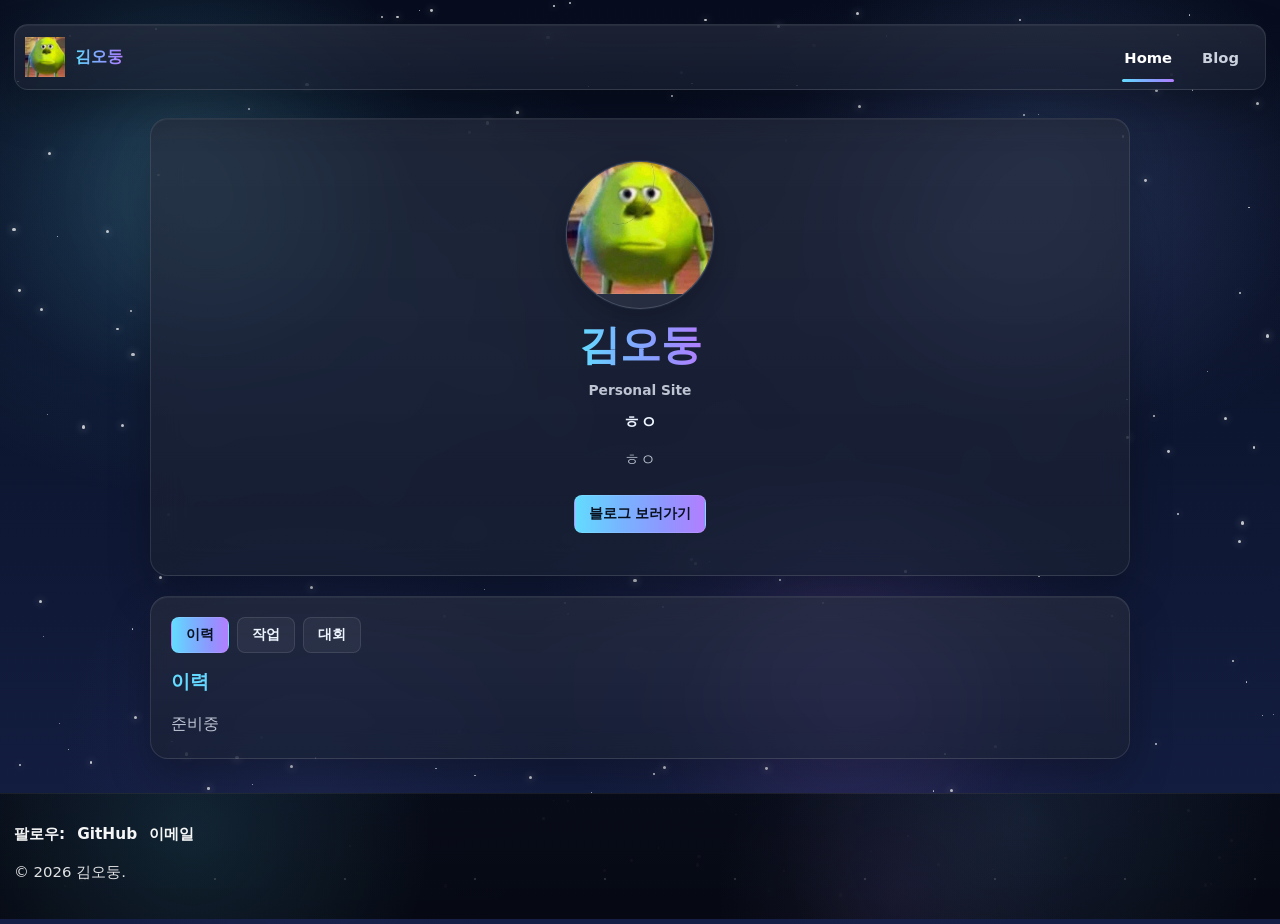
==== index.html @ 3d3a15eb "init" ====
<!DOCTYPE html>
<html lang="ko">
<head>
  <meta charset="UTF-8" />
  <meta name="viewport" content="width=device-width, initial-scale=1.0" />
  <title>김오둥</title>
  <link id="dynamicFavicon" rel="icon" type="image/png" href="" />
  <link rel="stylesheet" href="./css/main.css" />
</head>
<body>
  <div class="stars" id="stars"></div>
  <div class="nebula-layer"></div>

  <header class="topbar">
    <div class="topbar-inner">
      <a  class="topbar-brand" href="./index.html" id="topbarBrand">김오둥</a>
      <nav class="topbar-nav">
        <a href="./index.html" class="topbar-link active">Home</a>
        <a href="./blog.html" class="topbar-link">Blog</a>
      </nav>
    </div>
  </header>

  <main class="simple-home">
    <section class="simple-home-hero">
      <div class="home-hero-profile">
        <div class="home-hero-profile-image" id="heroProfileImage"></div>
        <div class="home-hero-profile-name" id="heroTitle">김오둥</div>
      </div>

      <p class="simple-home-eyebrow">Personal Site</p>
      <p class="simple-home-subtitle" id="heroSubtitle"></p>
      <p class="simple-home-description" id="heroDescription"></p>

      <div class="simple-home-actions">
        <a href="./blog.html" class="primary-button">블로그 보러가기</a>
      </div>
    </section>

    <section class="simple-home-panel">
      <div class="tab-button-row" id="tabButtonRow"></div>
      <div class="simple-home-content" id="tabContentPanel"></div>
    </section>
  </main>

  <footer class="footer" id="footer"></footer>

  <script src="./js/utils.js"></script>
  <script src="./js/main.js"></script>
</body>
</html>
---- css/main.css ----
@import url("./base.css");
@import url("./components.css");
@import url("./layout.css");
@import url("./home.css");
@import url("./blog.css");
@import url("./post.css");
@import url("./all.css");
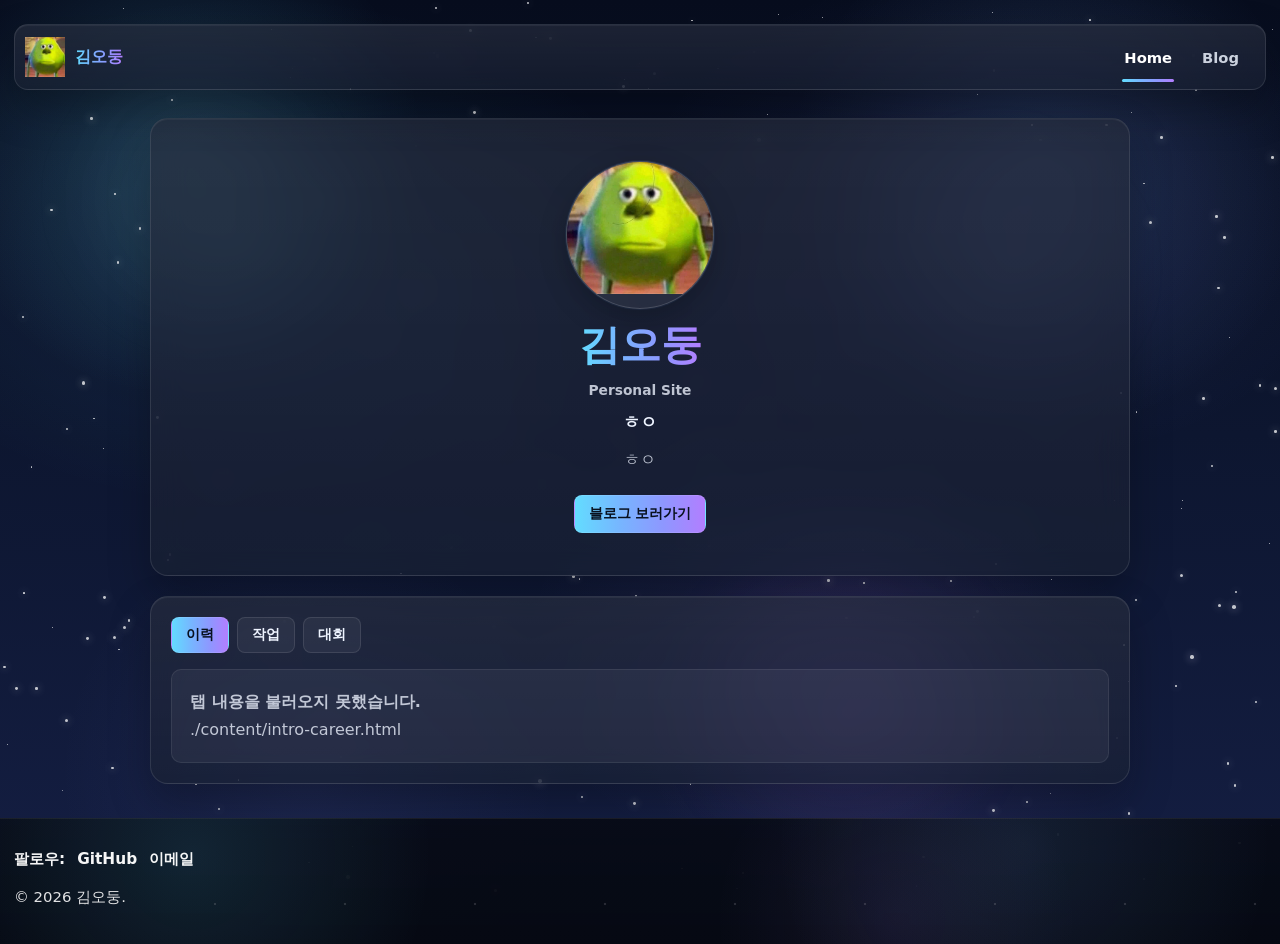
==== commit 740d7a07: "shortcode" ====
--- a/index.html
+++ b/index.html
@@ -23,6 +23,12 @@
 
   <main class="simple-home">
     <section class="simple-home-hero">
+
+      <!-- <div class="home-hero-profile">
+        <div class="home-hero-badge" id="heroProfileImage"></div>
+        <div class="home-hero-profile-name" id="heroTitle">김오둥</div>
+      </div> -->
+
       <div class="home-hero-profile">
         <div class="home-hero-profile-image" id="heroProfileImage"></div>
         <div class="home-hero-profile-name" id="heroTitle">김오둥</div>
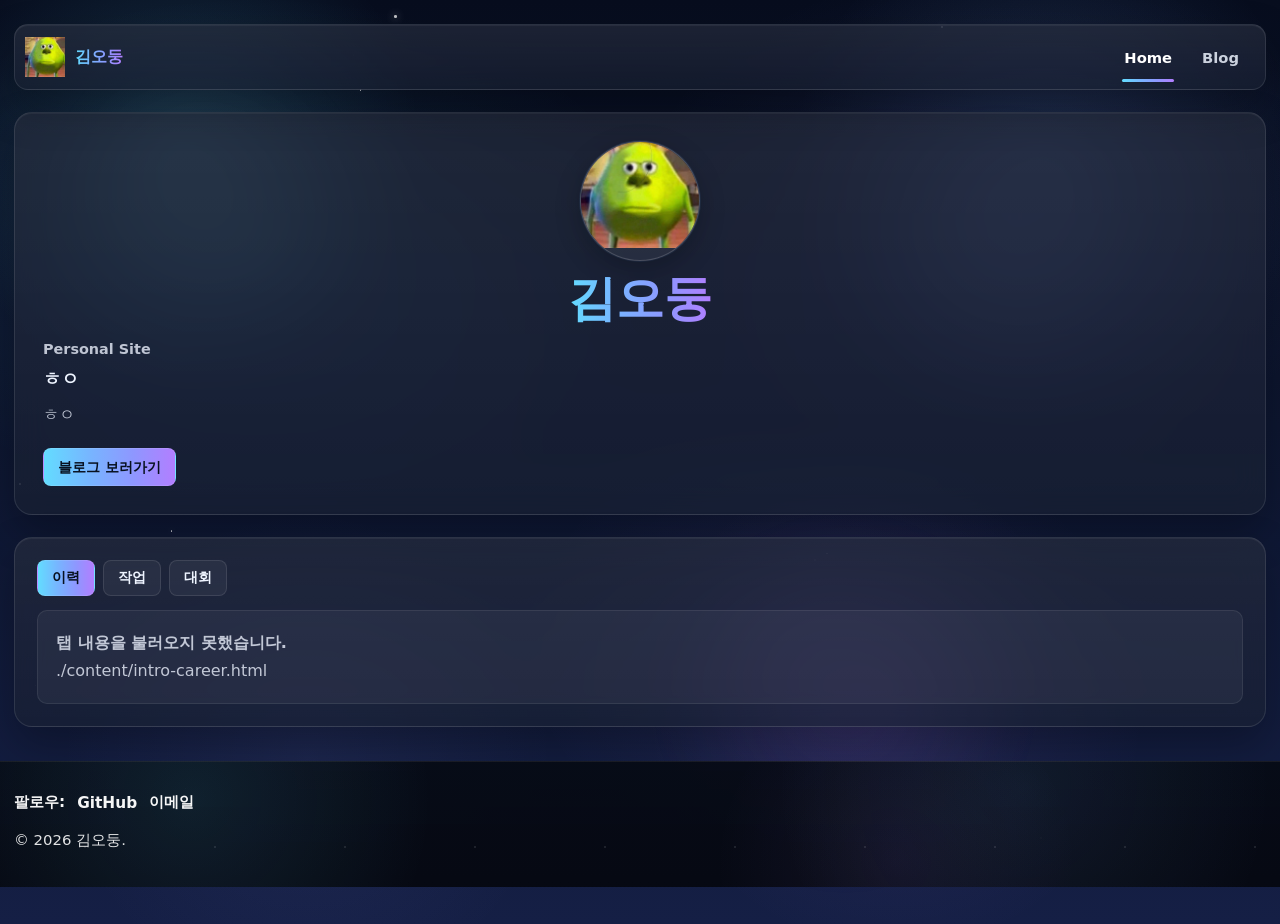
==== commit 63c6b4f3: "qwer" ====
--- a/index.html
+++ b/index.html
@@ -1,57 +1,55 @@
-<!DOCTYPE html>
-<html lang="ko">
-<head>
-  <meta charset="UTF-8" />
-  <meta name="viewport" content="width=device-width, initial-scale=1.0" />
-  <title>김오둥</title>
-  <link id="dynamicFavicon" rel="icon" type="image/png" href="" />
-  <link rel="stylesheet" href="./css/main.css" />
-</head>
-<body>
-  <div class="stars" id="stars"></div>
-  <div class="nebula-layer"></div>
-
-  <header class="topbar">
-    <div class="topbar-inner">
-      <a  class="topbar-brand" href="./index.html" id="topbarBrand">김오둥</a>
-      <nav class="topbar-nav">
-        <a href="./index.html" class="topbar-link active">Home</a>
-        <a href="./blog.html" class="topbar-link">Blog</a>
-      </nav>
-    </div>
-  </header>
-
-  <main class="simple-home">
-    <section class="simple-home-hero">
-
-      <!-- <div class="home-hero-profile">
-        <div class="home-hero-badge" id="heroProfileImage"></div>
-        <div class="home-hero-profile-name" id="heroTitle">김오둥</div>
-      </div> -->
-
-      <div class="home-hero-profile">
-        <div class="home-hero-profile-image" id="heroProfileImage"></div>
-        <div class="home-hero-profile-name" id="heroTitle">김오둥</div>
-      </div>
-
-      <p class="simple-home-eyebrow">Personal Site</p>
-      <p class="simple-home-subtitle" id="heroSubtitle"></p>
-      <p class="simple-home-description" id="heroDescription"></p>
-
-      <div class="simple-home-actions">
-        <a href="./blog.html" class="primary-button">블로그 보러가기</a>
-      </div>
-    </section>
-
-    <section class="simple-home-panel">
-      <div class="tab-button-row" id="tabButtonRow"></div>
-      <div class="simple-home-content" id="tabContentPanel"></div>
-    </section>
-  </main>
-
-  <footer class="footer" id="footer"></footer>
-
-  <script src="./js/utils.js"></script>
-  <script src="./js/main.js"></script>
-</body>
-</html>+<!DOCTYPE html>
+<html lang="ko">
+<head>
+  <meta charset="UTF-8" />
+  <meta name="viewport" content="width=device-width, initial-scale=1.0" />
+  <title>김오둥</title>
+  <link id="dynamicFavicon" rel="icon" type="image/png" href="" />
+  <link rel="stylesheet" href="./css/base.css" />
+  <link rel="stylesheet" href="./css/components.css" />
+  <link rel="stylesheet" href="./css/layout.css" />
+  <link rel="stylesheet" href="./css/home.css" />
+  <link rel="stylesheet" href="./css/home-classic-overrides.css" />
+</head>
+<body>
+  <div class="stars" id="stars"></div>
+  <div class="nebula-layer"></div>
+
+  <header class="topbar">
+    <div class="topbar-inner">
+      <a class="topbar-brand" href="./index.html" id="topbarBrand">김오둥</a>
+      <nav class="topbar-nav">
+        <a href="./index.html" class="topbar-link active">Home</a>
+        <a href="./blog.html" class="topbar-link">Blog</a>
+      </nav>
+    </div>
+  </header>
+
+  <main class="simple-home">
+    <section class="simple-home-hero">
+      <div class="home-hero-profile">
+        <div class="home-hero-profile-image" id="heroProfileImage"></div>
+        <div class="home-hero-profile-name" id="heroTitle">김오둥</div>
+      </div>
+
+      <p class="simple-home-eyebrow">Personal Site</p>
+      <p class="simple-home-subtitle" id="heroSubtitle"></p>
+      <p class="simple-home-description" id="heroDescription"></p>
+
+      <div class="simple-home-actions">
+        <a href="./blog.html" class="primary-button">블로그 보러가기</a>
+      </div>
+    </section>
+
+    <section class="simple-home-panel">
+      <div class="tab-button-row" id="tabButtonRow"></div>
+      <div class="simple-home-content" id="tabContentPanel"></div>
+    </section>
+  </main>
+
+  <footer class="footer" id="footer"></footer>
+
+  <script src="./js/utils.js" defer></script>
+  <script src="./js/main.js" defer></script>
+</body>
+</html>
--- a/css/base.css
+++ b/css/base.css
@@ -0,0 +1,158 @@
+:root {
+  --bg-top: #070d1e;
+  --bg-mid: #0d1630;
+  --bg-bottom: #151f45;
+  --accent-1: #63dcff;
+  --accent-2: #77b5ff;
+  --accent-3: #8e97ff;
+  --accent-4: #b27eff;
+  --text-main: #eef4ff;
+  --text-soft: rgba(238, 244, 255, 0.78);
+  --text-dim: rgba(238, 244, 255, 0.58);
+  --border: rgba(255, 255, 255, 0.10);
+  --panel: rgba(255, 255, 255, 0.06);
+  --radius-xl: 18px;
+  --radius-lg: 14px;
+  --radius-md: 10px;
+  --radius-sm: 8px;
+  --shadow: 0 18px 42px rgba(0, 0, 0, 0.22);
+  --container-width: 1440px;
+  --sidebar-width: 320px;
+  --toc-width: 280px;
+  --title-gradient: linear-gradient(
+    90deg,
+    var(--accent-1) 0%,
+    var(--accent-2) 32%,
+    var(--accent-3) 68%,
+    var(--accent-4) 100%
+  );
+}
+
+* {
+  box-sizing: border-box;
+  margin: 0;
+  padding: 0;
+}
+
+html {
+  scroll-behavior: smooth;
+  -webkit-text-size-adjust: 100%;
+  overscroll-behavior-y: none;
+}
+
+body {
+  min-height: 100vh;
+  font-family:
+    "Pretendard",
+    "Apple SD Gothic Neo",
+    "Noto Sans KR",
+    "Malgun Gothic",
+    system-ui,
+    sans-serif;
+  color: var(--text-main);
+  overflow-x: hidden;
+  overscroll-behavior-y: none;
+  background:
+    radial-gradient(circle at 14% 16%, rgba(99, 220, 255, 0.14), transparent 18%),
+    radial-gradient(circle at 82% 18%, rgba(119, 181, 255, 0.12), transparent 20%),
+    radial-gradient(circle at 70% 76%, rgba(178, 126, 255, 0.08), transparent 22%),
+    radial-gradient(circle at 24% 82%, rgba(142, 151, 255, 0.06), transparent 20%),
+    linear-gradient(180deg, var(--bg-top) 0%, var(--bg-mid) 46%, var(--bg-bottom) 100%);
+  position: relative;
+}
+
+body::before {
+  content: "";
+  position: fixed;
+  inset: 0;
+  pointer-events: none;
+  opacity: 0.9;
+  background:
+    radial-gradient(circle at 16% 22%, rgba(255,255,255,0.04), transparent 12%),
+    radial-gradient(circle at 78% 30%, rgba(255,255,255,0.025), transparent 14%),
+    radial-gradient(circle at 66% 78%, rgba(183, 119, 255, 0.06), transparent 16%);
+}
+
+.nebula-layer {
+  position: fixed;
+  inset: 0;
+  pointer-events: none;
+  z-index: 0;
+  opacity: 0.8;
+  background:
+    radial-gradient(ellipse at 20% 28%, rgba(80, 210, 255, 0.08), transparent 28%),
+    radial-gradient(ellipse at 78% 24%, rgba(121, 124, 255, 0.08), transparent 26%),
+    radial-gradient(ellipse at 62% 72%, rgba(180, 118, 255, 0.06), transparent 24%);
+}
+
+.stars {
+  position: fixed;
+  inset: 0;
+  pointer-events: none;
+  z-index: 0;
+  overflow: hidden;
+}
+
+.star {
+  position: absolute;
+  border-radius: 50%;
+  background: rgba(255, 255, 255, 0.92);
+  opacity: 0.7;
+  box-shadow: 0 0 8px rgba(255,255,255,0.35);
+  animation: twinkle ease-in-out infinite;
+}
+
+@keyframes twinkle {
+  0%, 100% {
+    opacity: 0.22;
+    transform: scale(0.88);
+  }
+  50% {
+    opacity: 0.9;
+    transform: scale(1.04);
+  }
+}
+
+a {
+  color: inherit;
+  text-decoration: none;
+}
+
+img {
+  display: block;
+  max-width: 100%;
+}
+
+@media (min-width: 701px) {
+  body::before {
+    filter: blur(18px);
+  }
+}
+
+@media (max-width: 700px), (pointer: coarse) {
+  body::before {
+    display: none;
+  }
+
+  .nebula-layer {
+    opacity: 0.55;
+  }
+
+  .star {
+    box-shadow: none;
+    animation-duration: 4.8s !important;
+  }
+}
+
+@media (prefers-reduced-motion: reduce) {
+  html {
+    scroll-behavior: auto;
+  }
+
+  *,
+  *::before,
+  *::after {
+    animation: none !important;
+    transition: none !important;
+  }
+}
--- a/css/components.css
+++ b/css/components.css
@@ -0,0 +1,513 @@
+.topbar {
+  position: relative;
+  z-index: 2;
+  width: min(calc(100% - 28px), var(--container-width));
+  margin: 24px auto 0;
+}
+
+.topbar-inner {
+  display: flex;
+  align-items: center;
+  justify-content: space-between;
+  gap: 16px;
+  border-radius: var(--radius-lg);
+  padding: 12px 12px 12px 10px;
+  background:
+    linear-gradient(180deg, rgba(255,255,255,0.06), rgba(255,255,255,0.03)),
+    rgba(10, 18, 38, 0.72);
+  border: 1px solid rgba(255,255,255,0.10);
+  box-shadow:
+    0 14px 32px rgba(0, 0, 0, 0.22),
+    inset 0 1px 0 rgba(255,255,255,0.04);
+}
+
+.topbar-brand {
+  display: inline-flex;
+  align-items: center;
+  justify-content: flex-start;
+  gap: 10px;
+  width: auto;
+  min-width: 0;
+  height: 40px;
+  flex-shrink: 0;
+  overflow: hidden;
+}
+
+.topbar-brand-logo-wrap {
+  display: inline-flex;
+  align-items: center;
+  justify-content: flex-start;
+  width: 40px;
+  height: 40px;
+  flex-shrink: 0;
+  overflow: hidden;
+}
+
+.topbar-brand-text,
+.gradient-title-text {
+  background: var(--title-gradient);
+  -webkit-background-clip: text;
+  background-clip: text;
+  color: transparent;
+}
+
+.topbar-brand-text {
+  font-size: 1rem;
+  font-weight: 900;
+  line-height: 1;
+  white-space: nowrap;
+}
+
+.topbar-brand-logo {
+  display: block;
+  width: 100%;
+  height: 100%;
+  object-fit: cover;
+}
+
+.topbar-nav {
+  display: flex;
+  align-items: center;
+  gap: 2px;
+  flex-wrap: wrap;
+}
+
+.topbar-link {
+  position: relative;
+  min-height: 38px;
+  padding: 0 14px;
+  display: inline-flex;
+  align-items: center;
+  justify-content: center;
+  border-radius: 10px;
+  background: transparent;
+  border: none;
+  color: rgba(238, 244, 255, 0.84);
+  font-size: 0.92rem;
+  font-weight: 900;
+  transition: background 0.18s ease, color 0.18s ease;
+}
+
+.topbar-link:hover {
+  background: rgba(255,255,255,0.08);
+  color: #ffffff;
+}
+
+.topbar-link.active {
+  color: #ffffff;
+}
+
+.topbar-link.active::after {
+  content: "";
+  position: absolute;
+  left: 12px;
+  right: 12px;
+  bottom: -6px;
+  height: 3px;
+  border-radius: 999px;
+  background: linear-gradient(
+    90deg,
+    var(--accent-1) 0%,
+    var(--accent-2) 35%,
+    var(--accent-3) 68%,
+    var(--accent-4) 100%
+  );
+}
+
+.primary-button,
+.secondary-button,
+.back-link,
+.more-link {
+  min-height: 38px;
+  padding: 0 14px;
+  display: inline-flex;
+  align-items: center;
+  justify-content: center;
+  border-radius: var(--radius-sm);
+  font-size: 0.88rem;
+  font-weight: 900;
+  border: 1px solid rgba(255,255,255,0.10);
+}
+
+.primary-button {
+  background: linear-gradient(
+    90deg,
+    var(--accent-1) 0%,
+    var(--accent-2) 35%,
+    var(--accent-3) 68%,
+    var(--accent-4) 100%
+  );
+  color: #08111f;
+}
+
+.secondary-button,
+.back-link,
+.more-link {
+  background: rgba(255,255,255,0.05);
+  color: var(--text-main);
+}
+
+.panel,
+.sidebar,
+.main,
+.sidebar-card,
+.post-card,
+.search-box,
+.post-view,
+.all-item-card,
+.simple-home-panel {
+  background:
+    linear-gradient(180deg, rgba(255,255,255,0.06), rgba(255,255,255,0.03)),
+    rgba(10, 18, 38, 0.72);
+  border: 1px solid rgba(255,255,255,0.10);
+  box-shadow:
+    0 14px 32px rgba(0, 0, 0, 0.22),
+    inset 0 1px 0 rgba(255,255,255,0.04);
+}
+
+.panel {
+  border-radius: var(--radius-xl);
+  padding: 22px;
+}
+
+.search-box {
+  border-radius: var(--radius-md);
+  min-height: 48px;
+  display: flex;
+  align-items: center;
+  padding: 0 14px;
+  min-width: min(380px, 100%);
+}
+
+.search-icon {
+  color: var(--text-soft);
+  margin-right: 10px;
+}
+
+.search-input {
+  width: 100%;
+  border: none;
+  outline: none;
+  background: transparent;
+  color: var(--text-main);
+  font-size: 0.94rem;
+}
+
+.search-input::placeholder {
+  color: var(--text-dim);
+}
+
+.chip,
+.mini-chip,
+.active-filter-chip,
+.active-filter-reset {
+  display: inline-flex;
+  align-items: center;
+  justify-content: center;
+  min-height: 34px;
+  padding: 0 12px;
+  border-radius: var(--radius-sm);
+  background: rgba(255,255,255,0.05);
+  border: 1px solid rgba(255,255,255,0.10);
+  color: var(--text-main);
+  font-size: 0.88rem;
+  font-weight: 800;
+}
+
+.chip-link:hover,
+.mini-chip-link:hover {
+  background: rgba(255,255,255,0.09);
+  border-color: rgba(121, 181, 255, 0.25);
+}
+
+.mini-chip {
+  min-height: auto;
+  padding: 6px 10px;
+  font-size: 0.8rem;
+  color: var(--text-soft);
+}
+
+.mini-chip-muted {
+  cursor: default;
+  color: var(--text-dim);
+}
+
+.pagination-wrap {
+  margin-top: 18px;
+  display: flex;
+  justify-content: center;
+}
+
+.pagination-bar {
+  display: inline-flex;
+  align-items: center;
+  justify-content: center;
+  border-radius: var(--radius-md);
+  overflow: hidden;
+  border: 1px solid rgba(255,255,255,0.10);
+  background: rgba(255,255,255,0.04);
+  box-shadow: 0 8px 24px rgba(0, 0, 0, 0.14);
+}
+
+.page-segment {
+  min-width: 34px;
+  height: 30px;
+  padding: 0 10px;
+  border: none;
+  border-right: 1px solid rgba(255,255,255,0.08);
+  background: transparent;
+  color: var(--text-soft);
+  font-size: 0.78rem;
+  font-weight: 800;
+  display: inline-flex;
+  align-items: center;
+  justify-content: center;
+  line-height: 1;
+}
+
+.page-segment:last-child {
+  border-right: none;
+}
+
+.page-segment.number,
+.page-segment.nav {
+  cursor: pointer;
+  transition: background 0.18s ease, color 0.18s ease;
+}
+
+.page-segment.number:hover,
+.page-segment.nav:hover {
+  background: rgba(255,255,255,0.08);
+  color: var(--text-main);
+}
+
+.page-segment.active {
+  background: linear-gradient(
+    90deg,
+    var(--accent-1) 0%,
+    var(--accent-2) 35%,
+    var(--accent-3) 68%,
+    var(--accent-4) 100%
+  );
+  color: #08111f;
+}
+
+.page-segment.disabled {
+  opacity: 0.32;
+  cursor: not-allowed;
+}
+
+.page-segment.ellipsis {
+  min-width: 24px;
+  color: var(--text-dim);
+  user-select: none;
+}
+
+.empty-state,
+.inline-error-box {
+  border-radius: var(--radius-md);
+  padding: 18px;
+  background: rgba(255,255,255,0.05);
+  border: 1px solid rgba(255,255,255,0.08);
+  color: var(--text-soft);
+  line-height: 1.75;
+}
+
+.footer {
+  position: relative;
+  z-index: 1;
+  width: 100%;
+  margin-top: 34px;
+  overflow: hidden;
+  background:
+    radial-gradient(circle at 15% 30%, rgba(99, 220, 255, 0.10), transparent 22%),
+    radial-gradient(circle at 80% 20%, rgba(119, 181, 255, 0.09), transparent 24%),
+    radial-gradient(circle at 70% 80%, rgba(178, 126, 255, 0.07), transparent 20%),
+    linear-gradient(180deg, rgba(7, 11, 22, 0.96), rgba(6, 9, 18, 0.99));
+  border-top: 1px solid rgba(255,255,255,0.08);
+}
+
+.footer::before {
+  content: "";
+  position: absolute;
+  inset: 0;
+  background-image:
+    radial-gradient(circle, rgba(255,255,255,0.65) 0 1px, transparent 1.6px),
+    radial-gradient(circle, rgba(180,210,255,0.35) 0 1px, transparent 1.8px);
+  background-size: 130px 130px, 200px 200px;
+  background-position: 20px 20px, 70px 90px;
+  opacity: 0.15;
+  pointer-events: none;
+}
+
+.footer-inner {
+  position: relative;
+  z-index: 1;
+  width: min(calc(100% - 28px), var(--container-width));
+  margin: 0 auto;
+  padding: 30px 0 34px;
+}
+
+.footer-follow {
+  display: flex;
+  align-items: center;
+  gap: 12px;
+  flex-wrap: wrap;
+  margin-bottom: 14px;
+  color: rgba(255,255,255,0.96);
+  font-size: 0.96rem;
+  font-weight: 800;
+}
+
+.footer-follow a {
+  color: rgba(255,255,255,0.96);
+  font-weight: 900;
+}
+
+.footer-copy {
+  color: rgba(255,255,255,0.88);
+  line-height: 1.75;
+  font-size: 0.93rem;
+}
+
+.protected-image-wrap {
+  position: relative;
+  display: inline-block;
+  user-select: none;
+  -webkit-user-select: none;
+  -webkit-touch-callout: none;
+}
+
+.protected-image {
+  display: block;
+  user-select: none;
+  -webkit-user-select: none;
+  -webkit-user-drag: none;
+  pointer-events: none;
+}
+
+.protected-image-shield {
+  position: absolute;
+  inset: 0;
+  z-index: 2;
+  background: transparent;
+  cursor: default;
+}
+
+.topbar-brand .protected-image-wrap {
+  display: flex;
+  align-items: center;
+  justify-content: flex-start;
+  width: 100%;
+  height: 100%;
+  overflow: hidden;
+}
+
+.topbar-brand .protected-image {
+  width: auto;
+  height: 100%;
+  max-width: 100%;
+  object-fit: contain;
+  object-position: left center;
+}
+
+.profile-image .protected-image-wrap,
+.topbar-brand-logo-wrap .protected-image-wrap {
+  display: block;
+  width: 100%;
+  height: 100%;
+  overflow: hidden;
+}
+
+.profile-image .protected-image,
+.topbar-brand-logo-wrap .protected-image {
+  width: 100%;
+  height: 100%;
+}
+
+.profile-image .protected-image {
+  object-fit: cover;
+}
+
+.topbar-brand-logo-wrap .protected-image {
+  object-fit: cover;
+}
+
+.link-icon.protected-image {
+  width: 18px;
+  height: 18px;
+  object-fit: contain;
+}
+
+.link-button-left .protected-image-wrap {
+  display: inline-flex;
+  align-items: center;
+  justify-content: center;
+  width: 18px;
+  height: 18px;
+  flex-shrink: 0;
+}
+
+.hidden {
+  display: none !important;
+}
+
+@supports ((backdrop-filter: blur(12px)) or (-webkit-backdrop-filter: blur(12px))) {
+  @media (min-width: 701px) {
+    .topbar-inner,
+    .panel,
+    .sidebar,
+    .main,
+    .sidebar-card,
+    .post-card,
+    .search-box,
+    .post-view,
+    .all-item-card,
+    .simple-home-panel {
+      backdrop-filter: blur(12px);
+      -webkit-backdrop-filter: blur(12px);
+    }
+  }
+}
+
+@media (max-width: 700px) {
+  .topbar-inner,
+  .panel,
+  .sidebar,
+  .main,
+  .sidebar-card,
+  .post-card,
+  .search-box,
+  .post-view,
+  .all-item-card,
+  .simple-home-panel {
+    box-shadow: 0 10px 24px rgba(0, 0, 0, 0.18);
+  }
+
+  .topbar-inner {
+    padding: 10px 12px;
+  }
+
+  .topbar-link {
+    min-height: 34px;
+    padding: 0 10px;
+    font-size: 0.84rem;
+  }
+
+  .topbar-link.active::after {
+    left: 8px;
+    right: 8px;
+    bottom: -4px;
+  }
+
+  .page-segment.number:hover,
+  .page-segment.nav:hover,
+  .topbar-link:hover {
+    background: transparent;
+  }
+
+  .footer-inner {
+    width: min(calc(100% - 16px), var(--container-width));
+    padding: 24px 0 28px;
+  }
+}
--- a/css/layout.css
+++ b/css/layout.css
@@ -0,0 +1,258 @@
+.home-wrap,
+.site-wrap,
+.simple-home {
+  position: relative;
+  z-index: 1;
+  width: min(calc(100% - 28px), var(--container-width));
+  margin: 22px auto 0;
+}
+
+.home-wrap,
+.simple-home {
+  display: flex;
+  flex-direction: column;
+  gap: 22px;
+}
+
+.site-wrap {
+  display: grid;
+  grid-template-columns: var(--sidebar-width) minmax(0, 1fr);
+  gap: 22px;
+  align-items: start;
+}
+
+.sidebar {
+  position: sticky;
+  top: 24px;
+  border-radius: var(--radius-xl);
+  padding: 16px;
+  display: flex;
+  flex-direction: column;
+  gap: 14px;
+  max-height: calc(100dvh - 48px);
+  min-height: 0;
+  overflow: hidden;
+}
+
+.sidebar-profile {
+  flex: 0 0 auto;
+}
+
+.sidebar-scroll {
+  flex: 1 1 auto;
+  min-height: 0;
+  overflow-y: auto;
+  overflow-x: hidden;
+  display: flex;
+  flex-direction: column;
+  gap: 14px;
+  padding-right: 6px;
+  overscroll-behavior-y: contain;
+  scrollbar-width: thin;
+  scrollbar-color: rgba(126, 170, 255, 0.45) rgba(255, 255, 255, 0.04);
+}
+
+.sidebar-scroll::-webkit-scrollbar,
+.sidebar::-webkit-scrollbar {
+  width: 8px;
+}
+
+.sidebar-scroll::-webkit-scrollbar-track,
+.sidebar::-webkit-scrollbar-track {
+  background: rgba(255, 255, 255, 0.035);
+  border-radius: 999px;
+}
+
+.sidebar-scroll::-webkit-scrollbar-thumb,
+.sidebar::-webkit-scrollbar-thumb {
+  background: linear-gradient(
+    180deg,
+    rgba(99, 220, 255, 0.55),
+    rgba(178, 126, 255, 0.55)
+  );
+  border-radius: 999px;
+  border: 1px solid rgba(255, 255, 255, 0.08);
+}
+
+.sidebar-card {
+  border-radius: var(--radius-lg);
+  padding: 16px;
+}
+
+.profile-card {
+  text-align: center;
+}
+
+.profile-card-link {
+  display: block;
+  transition: background 0.18s ease, border-color 0.18s ease, transform 0.18s ease;
+}
+
+.profile-card-link:hover {
+  background:
+    linear-gradient(180deg, rgba(255,255,255,0.08), rgba(255,255,255,0.04)),
+    rgba(15, 25, 52, 0.72);
+  border-color: rgba(121, 181, 255, 0.22);
+  transform: translateY(-1px);
+}
+
+.profile-image {
+  width: 108px;
+  height: 108px;
+  margin: 0 auto 12px;
+  border-radius: 50%;
+  overflow: hidden;
+  border: 1px solid rgba(255,255,255,0.16);
+  background: rgba(255,255,255,0.06);
+  box-shadow:
+    0 0 0 1px rgba(120, 176, 255, 0.08),
+    0 8px 26px rgba(0,0,0,0.22);
+}
+
+.profile-fallback {
+  width: 100%;
+  height: 100%;
+  display: flex;
+  align-items: center;
+  justify-content: center;
+  font-size: 2rem;
+  font-weight: 900;
+  color: white;
+}
+
+.profile-name {
+  font-size: 1.2rem;
+  font-weight: 900;
+  margin-bottom: 8px;
+  background: var(--title-gradient);
+  -webkit-background-clip: text;
+  background-clip: text;
+  color: transparent;
+}
+
+.profile-desc {
+  color: var(--text-soft);
+  line-height: 1.8;
+  font-size: 0.93rem;
+}
+
+.sidebar-section-title {
+  color: var(--text-main);
+  font-size: 0.98rem;
+  font-weight: 900;
+  margin-bottom: 10px;
+}
+
+.link-list {
+  display: flex;
+  flex-direction: column;
+  gap: 8px;
+}
+
+.link-button {
+  display: flex;
+  align-items: center;
+  justify-content: space-between;
+  gap: 12px;
+  padding: 11px 12px;
+  border-radius: var(--radius-md);
+  background: rgba(255,255,255,0.04);
+  border: 1px solid rgba(255,255,255,0.10);
+  transition: transform 0.16s ease, background 0.16s ease, border-color 0.16s ease;
+}
+
+.link-button:hover {
+  transform: translateY(-1px);
+  background: rgba(255,255,255,0.08);
+  border-color: rgba(121, 181, 255, 0.28);
+}
+
+.link-button-left {
+  display: inline-flex;
+  align-items: center;
+  gap: 10px;
+  min-width: 0;
+}
+
+.link-icon {
+  width: 18px;
+  height: 18px;
+  object-fit: contain;
+  flex-shrink: 0;
+}
+
+.link-label,
+.link-arrow {
+  color: var(--text-main);
+  font-weight: 800;
+}
+
+.main {
+  border-radius: var(--radius-xl);
+  padding: 20px;
+  min-height: calc(100vh - 56px);
+  min-width: 0;
+}
+
+body.post-hide-sidebar .site-wrap {
+  grid-template-columns: minmax(0, 1fr);
+  max-width: 1380px;
+}
+
+body.post-hide-sidebar .sidebar {
+  display: none;
+}
+
+@media (max-width: 1100px) {
+  .site-wrap {
+    grid-template-columns: 1fr;
+  }
+
+  .sidebar {
+    position: relative;
+    top: 0;
+    max-height: none;
+    overflow: visible;
+  }
+
+  .sidebar-scroll {
+    overflow: visible;
+    padding-right: 0;
+    max-height: none;
+  }
+}
+
+@media (max-width: 700px) {
+  .topbar,
+  .home-wrap,
+  .site-wrap,
+  .simple-home {
+    width: min(calc(100% - 16px), var(--container-width));
+  }
+
+  .home-wrap,
+  .site-wrap,
+  .simple-home {
+    margin-top: 16px;
+    gap: 16px;
+  }
+
+  .sidebar,
+  .main {
+    padding: 16px;
+  }
+
+  .main {
+    min-height: auto;
+  }
+
+  .sidebar-scroll,
+  .sidebar {
+    scrollbar-width: none;
+  }
+
+  .sidebar-scroll::-webkit-scrollbar,
+  .sidebar::-webkit-scrollbar {
+    display: none;
+  }
+}
--- a/css/home.css
+++ b/css/home.css
@@ -0,0 +1,134 @@
+.simple-home-hero {
+  border-radius: var(--radius-xl);
+  padding: 28px;
+  background:
+    linear-gradient(180deg, rgba(255,255,255,0.06), rgba(255,255,255,0.03)),
+    rgba(10, 18, 38, 0.72);
+  border: 1px solid rgba(255,255,255,0.10);
+  box-shadow:
+    0 14px 32px rgba(0, 0, 0, 0.22),
+    inset 0 1px 0 rgba(255,255,255,0.04);
+}
+
+.home-hero-profile {
+  display: flex;
+  flex-direction: column;
+  align-items: center;
+  gap: 12px;
+  margin-bottom: 18px;
+}
+
+.home-hero-profile-image {
+  width: 120px;
+  height: 120px;
+  border-radius: 50%;
+  overflow: hidden;
+  border: 1px solid rgba(255,255,255,0.16);
+  background: rgba(255,255,255,0.06);
+  box-shadow:
+    0 0 0 1px rgba(120, 176, 255, 0.08),
+    0 8px 26px rgba(0,0,0,0.22);
+}
+
+.home-hero-profile-name,
+.simple-tab-title {
+  background: var(--title-gradient);
+  -webkit-background-clip: text;
+  background-clip: text;
+  color: transparent;
+}
+
+.home-hero-profile-name {
+  font-size: clamp(2rem, 4vw, 3rem);
+  font-weight: 900;
+  line-height: 1.05;
+  text-align: center;
+}
+
+.simple-home-eyebrow {
+  color: var(--text-soft);
+  font-size: 0.9rem;
+  font-weight: 900;
+  margin-bottom: 10px;
+}
+
+.simple-home-subtitle {
+  color: var(--text-main);
+  font-size: 1.12rem;
+  font-weight: 800;
+  margin-bottom: 10px;
+}
+
+.simple-home-description,
+.simple-tab-html {
+  color: var(--text-soft);
+  line-height: 1.8;
+}
+
+.simple-home-actions {
+  margin-top: 18px;
+}
+
+.simple-home-panel {
+  border-radius: var(--radius-xl);
+  padding: 22px;
+}
+
+.tab-button-row {
+  display: flex;
+  gap: 8px;
+  flex-wrap: wrap;
+  margin-bottom: 14px;
+}
+
+.tab-button {
+  min-height: 36px;
+  padding: 0 14px;
+  border-radius: var(--radius-sm);
+  background: rgba(255,255,255,0.05);
+  border: 1px solid rgba(255,255,255,0.10);
+  color: var(--text-main);
+  font-size: 0.86rem;
+  font-weight: 900;
+  cursor: pointer;
+}
+
+.tab-button.active {
+  background: linear-gradient(
+    90deg,
+    var(--accent-1) 0%,
+    var(--accent-2) 35%,
+    var(--accent-3) 68%,
+    var(--accent-4) 100%
+  );
+  color: #08111f;
+}
+
+.simple-tab-head {
+  margin-bottom: 14px;
+}
+
+.simple-tab-title {
+  font-size: 1.1rem;
+  font-weight: 900;
+}
+
+.simple-tab-html > * + * {
+  margin-top: 12px;
+}
+
+@media (max-width: 700px) {
+  .simple-home-hero,
+  .simple-home-panel {
+    padding: 20px 16px;
+  }
+
+  .home-hero-profile-image {
+    width: 104px;
+    height: 104px;
+  }
+
+  .home-hero-profile-name {
+    font-size: 2rem;
+  }
+}
--- a/css/home-classic-overrides.css
+++ b/css/home-classic-overrides.css
@@ -0,0 +1,165 @@
+/* Restore the original desktop visual tone for the home page only.
+   Keep performance wins in JS and soften effects again on mobile. */
+
+html {
+  scroll-behavior: smooth;
+}
+
+body {
+  background:
+    radial-gradient(circle at 14% 16%, rgba(99, 220, 255, 0.17), transparent 18%),
+    radial-gradient(circle at 82% 18%, rgba(119, 181, 255, 0.15), transparent 20%),
+    radial-gradient(circle at 70% 76%, rgba(178, 126, 255, 0.10), transparent 22%),
+    radial-gradient(circle at 24% 82%, rgba(142, 151, 255, 0.08), transparent 20%),
+    linear-gradient(180deg, var(--bg-top) 0%, var(--bg-mid) 46%, var(--bg-bottom) 100%);
+}
+
+body::before {
+  opacity: 1;
+  background:
+    radial-gradient(circle at 16% 22%, rgba(255,255,255,0.05), transparent 12%),
+    radial-gradient(circle at 78% 30%, rgba(255,255,255,0.03), transparent 14%),
+    radial-gradient(circle at 66% 78%, rgba(183, 119, 255, 0.08), transparent 16%);
+  filter: blur(28px);
+}
+
+.nebula-layer {
+  opacity: 1;
+  background:
+    radial-gradient(ellipse at 20% 28%, rgba(80, 210, 255, 0.10), transparent 28%),
+    radial-gradient(ellipse at 78% 24%, rgba(121, 124, 255, 0.10), transparent 26%),
+    radial-gradient(ellipse at 62% 72%, rgba(180, 118, 255, 0.08), transparent 24%);
+  mix-blend-mode: screen;
+}
+
+.star {
+  background: white;
+  opacity: 0.75;
+  box-shadow:
+    0 0 8px rgba(255,255,255,0.95),
+    0 0 16px rgba(118, 181, 255, 0.28);
+}
+
+@keyframes twinkle {
+  0%, 100% {
+    opacity: 0.18;
+    transform: scale(0.75);
+  }
+  50% {
+    opacity: 1;
+    transform: scale(1.2);
+  }
+}
+
+.topbar-inner {
+  padding: 12px 12px 12px 10px;
+  background:
+    linear-gradient(180deg, rgba(255,255,255,0.08), rgba(255,255,255,0.04)),
+    rgba(10, 18, 38, 0.62);
+  box-shadow:
+    0 18px 42px rgba(0, 0, 0, 0.26),
+    inset 0 1px 0 rgba(255,255,255,0.05);
+  backdrop-filter: blur(16px);
+}
+
+.topbar-brand {
+  display: inline-flex;
+  align-items: center;
+  justify-content: flex-start;
+  gap: 10px;
+  width: auto;
+  min-width: 0;
+  height: 40px;
+  flex-shrink: 0;
+  overflow: hidden;
+  padding: 0;
+  margin: 0;
+  text-decoration: none;
+}
+
+.topbar-nav {
+  align-items: center;
+  gap: 2px;
+}
+
+.topbar-link {
+  position: relative;
+  min-height: 38px;
+  padding: 0 14px;
+  border-radius: 10px;
+  background: transparent;
+  border: none;
+  color: rgba(238, 244, 255, 0.84);
+  font-size: 0.92rem;
+  font-weight: 900;
+  transition: background 0.18s ease, color 0.18s ease;
+}
+
+.topbar-link:hover {
+  background: rgba(255,255,255,0.08);
+  color: #ffffff;
+}
+
+.topbar-link.active {
+  color: #ffffff;
+  background: transparent;
+}
+
+.topbar-link.active::after {
+  content: "";
+  position: absolute;
+  left: 12px;
+  right: 12px;
+  bottom: -6px;
+  height: 3px;
+  border-radius: 999px;
+  background: linear-gradient(
+    90deg,
+    var(--accent-1) 0%,
+    var(--accent-2) 35%,
+    var(--accent-3) 68%,
+    var(--accent-4) 100%
+  );
+}
+
+.simple-home-hero,
+.simple-home-panel {
+  background:
+    linear-gradient(180deg, rgba(255,255,255,0.08), rgba(255,255,255,0.04)),
+    rgba(10, 18, 38, 0.62);
+  border: 1px solid rgba(255,255,255,0.10);
+  box-shadow:
+    0 18px 42px rgba(0, 0, 0, 0.26),
+    inset 0 1px 0 rgba(255,255,255,0.05);
+  backdrop-filter: blur(16px);
+}
+
+.primary-button,
+.secondary-button {
+  border: 1px solid rgba(255,255,255,0.10);
+}
+
+@media (max-width: 700px), (pointer: coarse) {
+  body::before {
+    filter: blur(16px);
+  }
+
+  .nebula-layer {
+    opacity: 0.85;
+  }
+
+  .topbar-inner,
+  .simple-home-hero,
+  .simple-home-panel {
+    backdrop-filter: blur(10px);
+    box-shadow:
+      0 12px 28px rgba(0, 0, 0, 0.22),
+      inset 0 1px 0 rgba(255,255,255,0.04);
+  }
+}
+
+@media (prefers-reduced-motion: reduce) {
+  .star {
+    animation: none;
+  }
+}
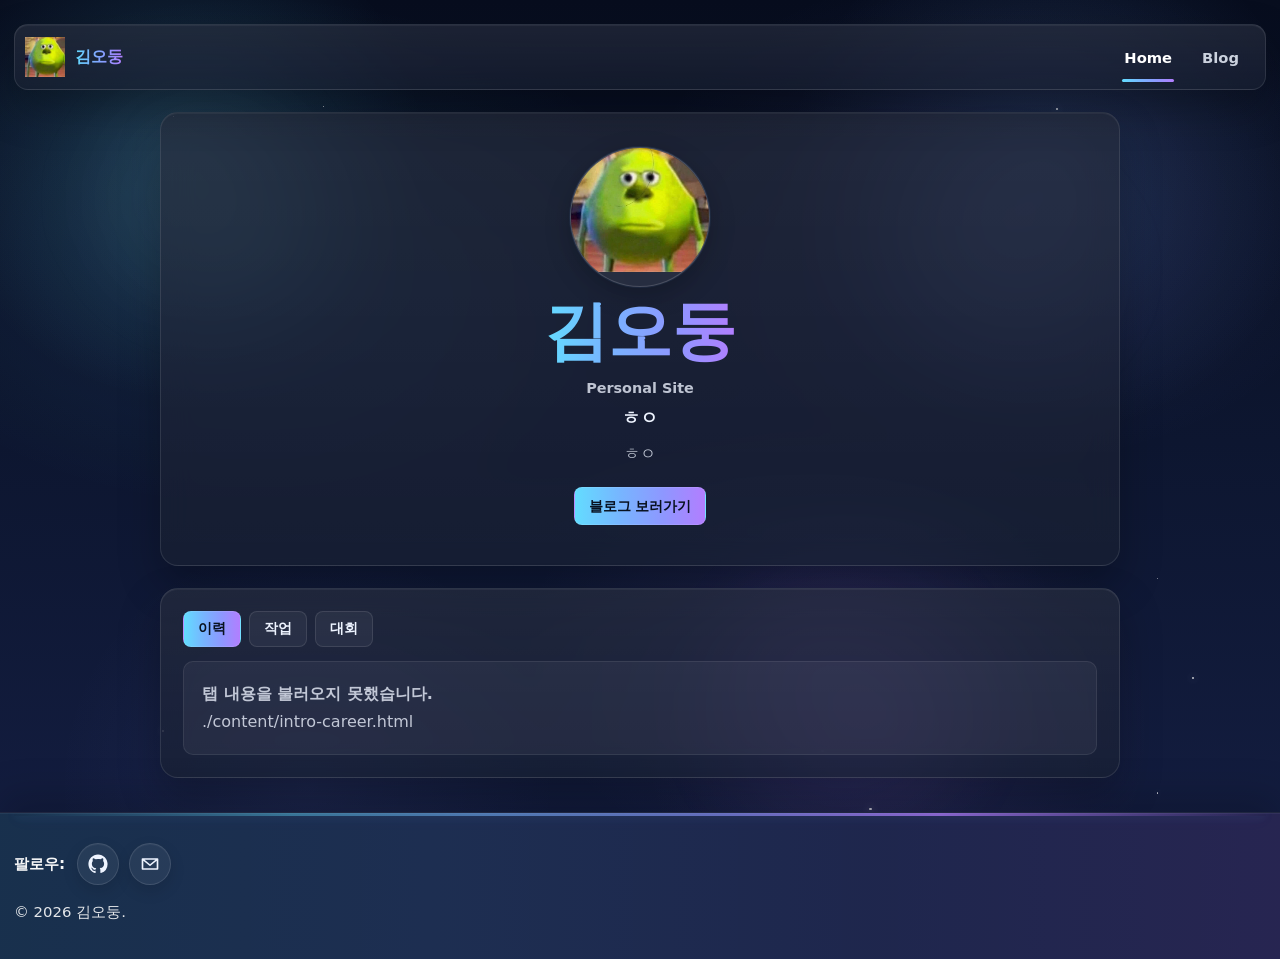
==== commit b544512a: "cd" ====
--- a/index.html
+++ b/index.html
@@ -11,7 +11,7 @@
   <link rel="stylesheet" href="./css/home.css" />
   <link rel="stylesheet" href="./css/home-classic-overrides.css" />
 </head>
-<body>
+<body class="page-home">
   <div class="stars" id="stars"></div>
   <div class="nebula-layer"></div>
 
--- a/css/components.css
+++ b/css/components.css
@@ -317,14 +317,17 @@
   position: relative;
   z-index: 1;
   width: 100%;
-  margin-top: 34px;
+  margin-top: 28px;
   overflow: hidden;
+  border-top: 1px solid rgba(255, 255, 255, 0.10);
   background:
-    radial-gradient(circle at 15% 30%, rgba(99, 220, 255, 0.10), transparent 22%),
-    radial-gradient(circle at 80% 20%, rgba(119, 181, 255, 0.09), transparent 24%),
-    radial-gradient(circle at 70% 80%, rgba(178, 126, 255, 0.07), transparent 20%),
-    linear-gradient(180deg, rgba(7, 11, 22, 0.96), rgba(6, 9, 18, 0.99));
-  border-top: 1px solid rgba(255,255,255,0.08);
+    radial-gradient(circle at 12% 24%, rgba(99, 220, 255, 0.14), transparent 18%),
+    radial-gradient(circle at 82% 18%, rgba(119, 181, 255, 0.10), transparent 22%),
+    radial-gradient(circle at 70% 82%, rgba(178, 126, 255, 0.10), transparent 20%),
+    linear-gradient(180deg, rgba(6, 10, 20, 0.92), rgba(5, 8, 17, 0.98));
+  box-shadow:
+    inset 0 1px 0 rgba(255, 255, 255, 0.06),
+    0 -18px 36px rgba(0, 0, 0, 0.16);
 }
 
 .footer::before {
@@ -511,3 +514,227 @@
     padding: 24px 0 28px;
   }
 }
+
+
+/* index 전용 footer 수정 */
+body > .simple-home + .footer {
+  margin-top: 22px;
+  border-top: 1px solid rgba(255, 255, 255, 0.06);
+  background:
+    radial-gradient(circle at 14% 30%, rgba(99, 220, 255, 0.10), transparent 20%),
+    radial-gradient(circle at 78% 24%, rgba(119, 181, 255, 0.08), transparent 22%),
+    radial-gradient(circle at 68% 78%, rgba(178, 126, 255, 0.06), transparent 18%),
+    linear-gradient(180deg, rgba(6, 10, 20, 0.92), rgba(5, 8, 16, 0.98));
+}
+
+body > .simple-home + .footer::before {
+  opacity: 0.12;
+  background-size: 150px 150px, 220px 220px;
+  background-position: 30px 24px, 90px 100px;
+}
+
+body > .simple-home + .footer .footer-inner {
+  width: min(calc(100% - 28px), 920px);
+  margin: 0 auto;
+  padding: 24px 0 26px;
+}
+
+body > .simple-home + .footer .footer-follow {
+  gap: 10px;
+  margin-bottom: 10px;
+  font-size: 0.92rem;
+  line-height: 1.5;
+}
+
+body > .simple-home + .footer .footer-follow span,
+body > .simple-home + .footer .footer-follow a {
+  display: inline-flex;
+  align-items: center;
+}
+
+body > .simple-home + .footer .footer-copy {
+  font-size: 0.90rem;
+  line-height: 1.6;
+  color: rgba(255, 255, 255, 0.82);
+}
+
+@media (max-width: 700px) {
+  body > .simple-home + .footer {
+    margin-top: 18px;
+  }
+
+  body > .simple-home + .footer .footer-inner {
+    width: min(calc(100% - 16px), 920px);
+    padding: 20px 0 22px;
+  }
+
+  body > .simple-home + .footer .footer-follow {
+    gap: 8px;
+    margin-bottom: 8px;
+    font-size: 0.88rem;
+  }
+
+  body > .simple-home + .footer .footer-copy {
+    font-size: 0.84rem;
+  }
+}
+
+
+
+
+
+/* ===== footer emergency override ===== */
+.footer {
+  position: relative !important;
+  z-index: 1 !important;
+  width: 100% !important;
+  margin-top: 34px !important;
+  overflow: hidden !important;
+  background: #0c1430 !important;
+  border-top: 1px solid rgba(255, 255, 255, 0.08) !important;
+}
+
+.footer::before {
+  content: "" !important;
+  position: absolute !important;
+  inset: 0 !important;
+  pointer-events: none !important;
+  background: linear-gradient(
+    90deg,
+    rgba(99, 220, 255, 0.14) 0%,
+    rgba(119, 181, 255, 0.16) 35%,
+    rgba(142, 151, 255, 0.14) 68%,
+    rgba(178, 126, 255, 0.16) 100%
+  ) !important;
+  opacity: 1 !important;
+}
+
+.footer::after {
+  content: "" !important;
+  position: absolute !important;
+  left: 50% !important;
+  top: 0 !important;
+  width: min(var(--container-width), calc(100% - 28px)) !important;
+  height: 3px !important;
+  transform: translateX(-50%) !important;
+  border-radius: 999px !important;
+  background: linear-gradient(
+    90deg,
+    transparent 0%,
+    rgba(99, 220, 255, 0.40) 22%,
+    rgba(119, 181, 255, 0.55) 38%,
+    rgba(142, 151, 255, 0.62) 56%,
+    rgba(178, 126, 255, 0.70) 74%,
+    transparent 100%
+  ) !important;
+  box-shadow:
+    0 0 10px rgba(99, 220, 255, 0.14),
+    0 0 18px rgba(178, 126, 255, 0.12) !important;
+}
+
+.footer-inner {
+  position: relative !important;
+  z-index: 1 !important;
+  width: min(calc(100% - 28px), var(--container-width)) !important;
+  margin: 0 auto !important;
+  padding: 30px 0 34px !important;
+}
+
+.footer-follow {
+  display: flex !important;
+  align-items: center !important;
+  gap: 12px !important;
+  flex-wrap: wrap !important;
+  margin-bottom: 14px !important;
+  color: rgba(255,255,255,0.96) !important;
+  font-size: 0.96rem !important;
+  font-weight: 800 !important;
+}
+
+.footer-follow a {
+  color: rgba(255,255,255,0.96) !important;
+  font-weight: 900 !important;
+}
+
+.footer-copy {
+  color: rgba(255,255,255,0.88) !important;
+  line-height: 1.75 !important;
+  font-size: 0.93rem !important;
+}
+
+
+
+
+
+.footer-icon-buttons {
+  display: flex;
+  align-items: center;
+  gap: 10px;
+  flex-wrap: wrap;
+}
+
+.footer-icon-button {
+  width: 42px;
+  height: 42px;
+  flex: 0 0 42px;
+  display: inline-flex;
+  align-items: center;
+  justify-content: center;
+  border-radius: 999px;
+  text-decoration: none;
+  background: rgba(255, 255, 255, 0.06);
+  border: 1px solid rgba(255, 255, 255, 0.12);
+  box-shadow:
+    inset 0 1px 0 rgba(255, 255, 255, 0.04),
+    0 6px 16px rgba(0, 0, 0, 0.12);
+  transition:
+    transform 0.18s ease,
+    background 0.18s ease,
+    border-color 0.18s ease,
+    box-shadow 0.18s ease;
+}
+
+.footer-icon-button:hover {
+  transform: translateY(-1px);
+  background: rgba(255, 255, 255, 0.10);
+  border-color: rgba(119, 181, 255, 0.28);
+  box-shadow:
+    inset 0 1px 0 rgba(255, 255, 255, 0.05),
+    0 8px 20px rgba(0, 0, 0, 0.16);
+}
+
+.footer-icon-image {
+  width: 20px;
+  height: 20px;
+  object-fit: contain;
+  display: block;
+}
+
+.footer-icon-fallback {
+  display: inline-flex;
+  align-items: center;
+  justify-content: center;
+  width: 20px;
+  height: 20px;
+  font-size: 0.84rem;
+  font-weight: 900;
+  color: rgba(238, 244, 255, 0.96);
+}
+
+@media (max-width: 700px) {
+  .footer-icon-buttons {
+    gap: 8px;
+  }
+
+  .footer-icon-button {
+    width: 38px;
+    height: 38px;
+    flex-basis: 38px;
+  }
+
+  .footer-icon-image,
+  .footer-icon-fallback {
+    width: 18px;
+    height: 18px;
+  }
+}
--- a/css/home.css
+++ b/css/home.css
@@ -1,6 +1,12 @@
 .simple-home-hero {
+  display: flex;
+  flex-direction: column;
+  align-items: center;
+  justify-content: center;
+  text-align: center;
+  min-height: 440px;
   border-radius: var(--radius-xl);
-  padding: 28px;
+  padding: 36px 28px 40px;
   background:
     linear-gradient(180deg, rgba(255,255,255,0.06), rgba(255,255,255,0.03)),
     rgba(10, 18, 38, 0.72);
@@ -14,13 +20,14 @@
   display: flex;
   flex-direction: column;
   align-items: center;
+  justify-content: center;
   gap: 12px;
-  margin-bottom: 18px;
+  margin-bottom: 16px;
 }
 
 .home-hero-profile-image {
-  width: 120px;
-  height: 120px;
+  width: 140px;
+  height: 140px;
   border-radius: 50%;
   overflow: hidden;
   border: 1px solid rgba(255,255,255,0.16);
@@ -39,9 +46,17 @@
 }
 
 .home-hero-profile-name {
-  font-size: clamp(2rem, 4vw, 3rem);
+  font-size: clamp(3.2rem, 5vw, 4.8rem);
   font-weight: 900;
-  line-height: 1.05;
+  line-height: 1.02;
+  text-align: center;
+}
+
+.simple-home-eyebrow,
+.simple-home-subtitle,
+.simple-home-description,
+.simple-home-actions {
+  width: 100%;
   text-align: center;
 }
 
@@ -65,7 +80,15 @@
   line-height: 1.8;
 }
 
+.simple-home-description {
+  max-width: 720px;
+  margin: 0 auto;
+}
+
 .simple-home-actions {
+  display: flex;
+  justify-content: center;
+  align-items: center;
   margin-top: 18px;
 }
 
@@ -123,12 +146,31 @@
     padding: 20px 16px;
   }
 
+  .simple-home-hero {
+    min-height: 360px;
+  }
+
   .home-hero-profile-image {
     width: 104px;
     height: 104px;
   }
 
   .home-hero-profile-name {
-    font-size: 2rem;
+    font-size: 2.6rem;
   }
 }
+
+body.page-home {
+  min-height: 100vh;
+  display: flex;
+  flex-direction: column;
+}
+
+body.page-home .simple-home {
+  flex: 1 0 auto;
+}
+
+body.page-home .footer {
+  flex-shrink: 0;
+  margin-top: 22px;
+}
--- a/css/home-classic-overrides.css
+++ b/css/home-classic-overrides.css
@@ -163,3 +163,27 @@
     animation: none;
   }
 }
+
+
+/* Actual index layout restoration */
+.simple-home {
+  width: min(calc(100% - 28px), 960px);
+  margin-left: auto;
+  margin-right: auto;
+}
+
+.simple-home-hero,
+.simple-home-panel {
+  width: 100%;
+}
+
+.simple-home-hero {
+  min-height: 0;
+  padding: 34px 28px 40px;
+}
+
+@media (max-width: 700px) {
+  .simple-home {
+    width: min(calc(100% - 16px), 960px);
+  }
+}
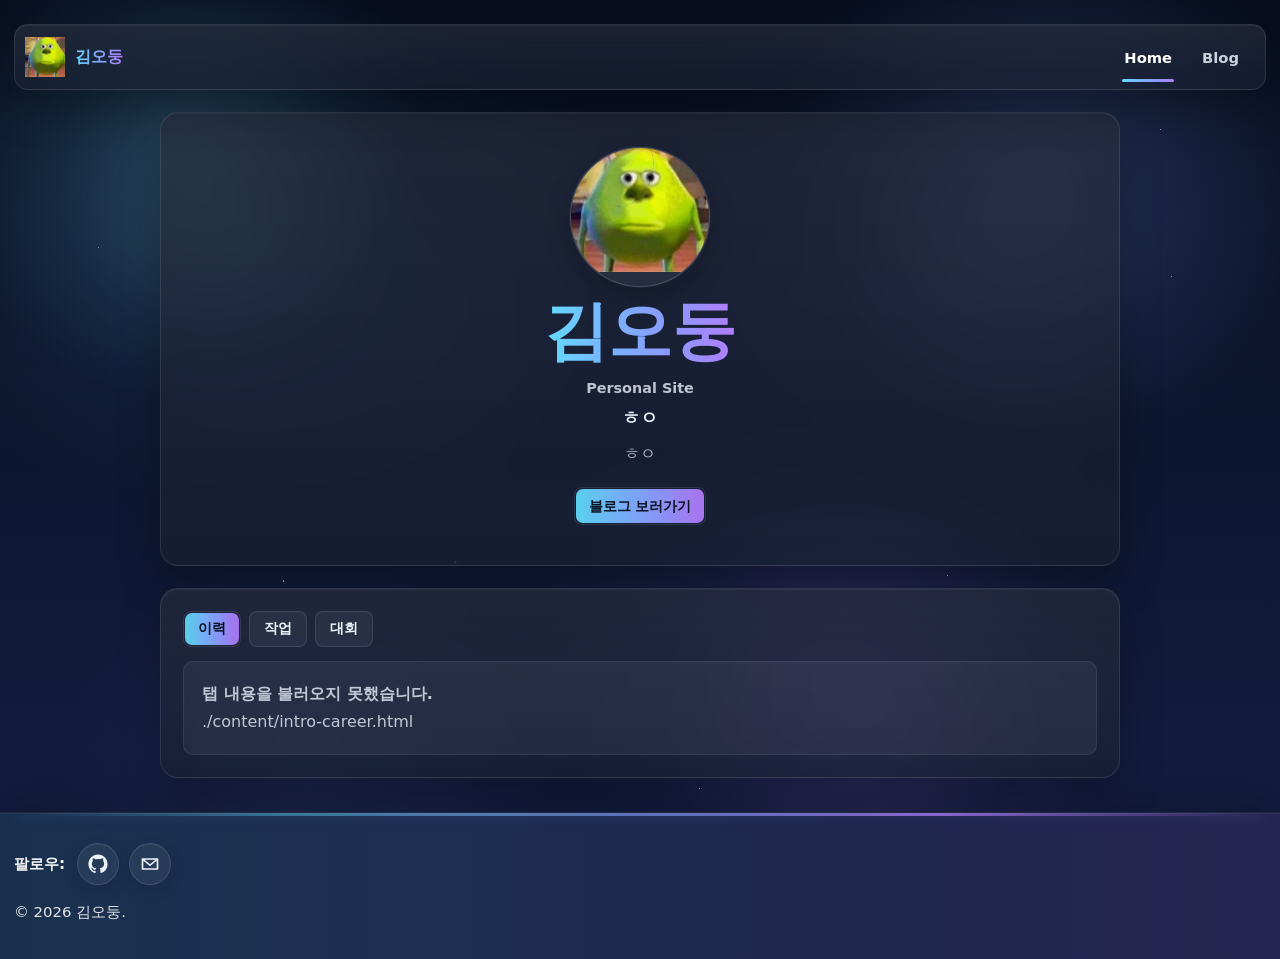
==== commit 53264dc4: "style update" ====
--- a/index.html
+++ b/index.html
@@ -2,8 +2,7 @@
 <html lang="ko">
 <head>
   <meta charset="UTF-8" />
-  <meta name="viewport" content="width=device-width, initial-scale=1.0" />
-  <title>김오둥</title>
+  <meta name="viewport" content="width=device-width, initial-scale=1.0, maximum-scale=1.0, minimum-scale=1.0, user-scalable=no" />  <title>김오둥</title>
   <link id="dynamicFavicon" rel="icon" type="image/png" href="" />
   <link rel="stylesheet" href="./css/base.css" />
   <link rel="stylesheet" href="./css/components.css" />
--- a/css/components.css
+++ b/css/components.css
@@ -129,16 +129,43 @@
   border: 1px solid rgba(255,255,255,0.10);
 }
 
+
+
+
+
 .primary-button {
+  position: relative;
+  overflow: hidden;
+  isolation: isolate;
+  background: transparent;
+  color: #08111f;
+  border: 1px solid rgba(255, 255, 255, 0.10);
+}
+
+.primary-button::before {
+  content: "";
+  position: absolute;
+  inset: 1px;
+  border-radius: calc(var(--radius-sm) - 1px);
+  z-index: -1;
   background: linear-gradient(
     90deg,
-    var(--accent-1) 0%,
-    var(--accent-2) 35%,
-    var(--accent-3) 68%,
-    var(--accent-4) 100%
+    rgba(99, 220, 255, 0.92) 4%,
+    rgba(119, 181, 255, 0.96) 34%,
+    rgba(142, 151, 255, 0.96) 66%,
+    rgba(178, 126, 255, 0.92) 96%
   );
-  color: #08111f;
-}
+}
+
+.primary-button:hover::before {
+  filter: brightness(1.02) saturate(1.04);
+}
+
+
+
+
+
+
 
 .secondary-button,
 .back-link,
@@ -737,4 +764,62 @@
     width: 18px;
     height: 18px;
   }
+}
+
+
+
+
+
+
+ 
+
+
+/* ===== gradient buttons edge fix ===== */
+/* 이력/작업/대회 탭 + 블로그 페이지네이션 active 버튼 공통 수정 */
+
+.tab-button.active,
+.page-segment.active {
+  position: relative;
+  overflow: hidden;
+  isolation: isolate;
+  background: transparent !important;
+  color: #08111f !important;
+}
+
+/* 탭 버튼 */
+.tab-button.active::before {
+  content: "";
+  position: absolute;
+  inset: 1px;
+  z-index: -1;
+  border-radius: calc(var(--radius-sm) - 1px);
+  background: linear-gradient(
+    90deg,
+    rgba(99, 220, 255, 0.90) 6%,
+    rgba(119, 181, 255, 0.96) 34%,
+    rgba(142, 151, 255, 0.96) 66%,
+    rgba(178, 126, 255, 0.90) 94%
+  );
+}
+
+/* 블로그 페이지네이션 활성 버튼 */
+.page-segment.active::before {
+  content: "";
+  position: absolute;
+  inset: 1px;
+  z-index: -1;
+  border-radius: 0;
+  background: linear-gradient(
+    90deg,
+    rgba(99, 220, 255, 0.90) 6%,
+    rgba(119, 181, 255, 0.96) 34%,
+    rgba(142, 151, 255, 0.96) 66%,
+    rgba(178, 126, 255, 0.90) 94%
+  );
+}
+
+/* 살짝만 밝아지게 */
+.tab-button.active:hover::before,
+.page-segment.active:hover::before {
+  filter: brightness(1.02) saturate(1.03);
 }
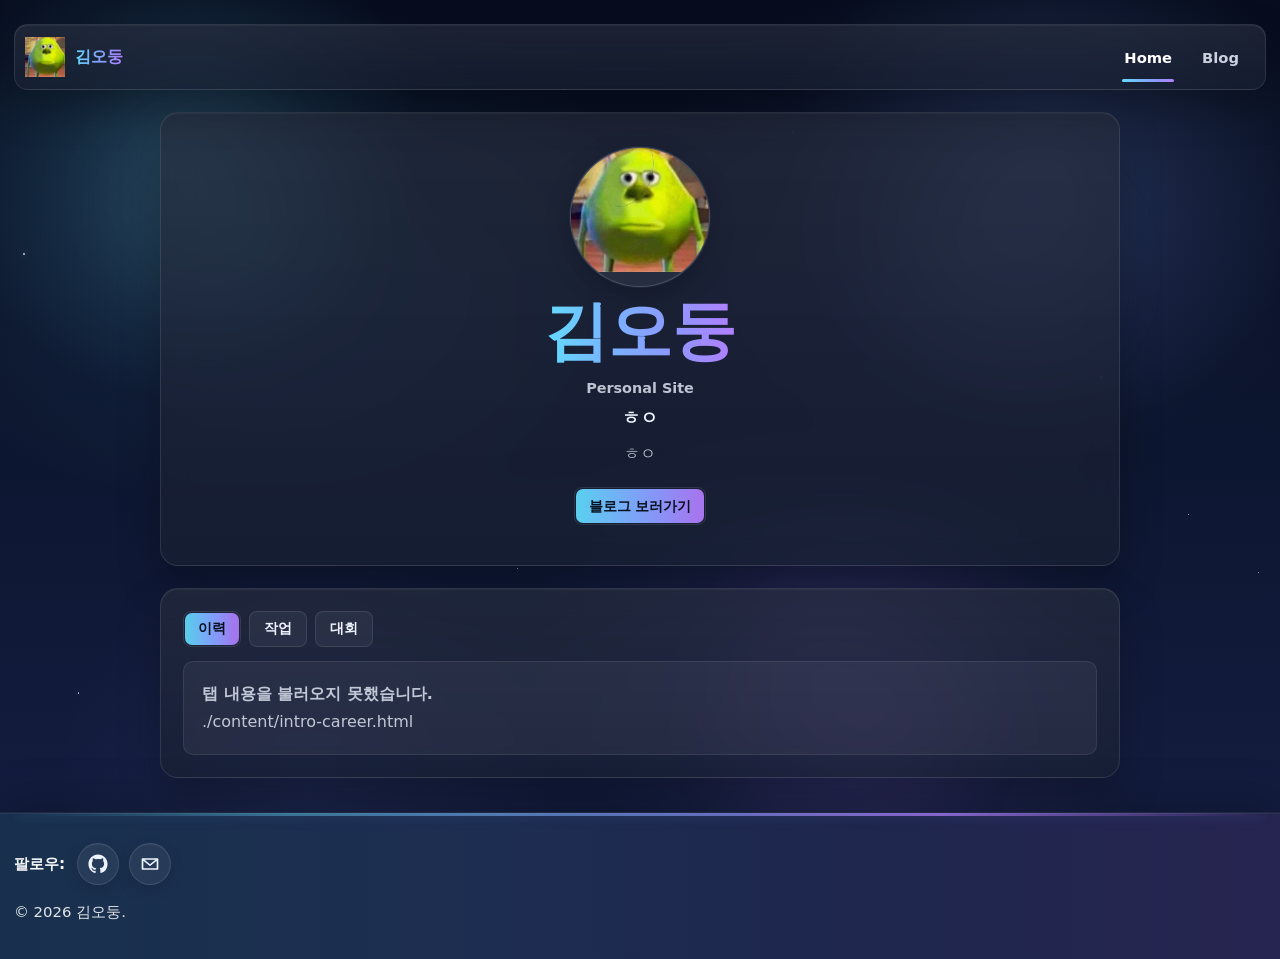
==== commit 8dc3b8ff: "bug fix" ====
--- a/index.html
+++ b/index.html
@@ -2,8 +2,7 @@
 <html lang="ko">
 <head>
   <meta charset="UTF-8" />
-  <meta name="viewport" content="width=device-width, initial-scale=1.0, maximum-scale=1.0, minimum-scale=1.0, user-scalable=no" />  <title>김오둥</title>
-  <link id="dynamicFavicon" rel="icon" type="image/png" href="" />
+  <meta name="viewport" content="width=device-width, initial-scale=1.0, maximum-scale=1.0, minimum-scale=1.0, user-scalable=no" />  <link id="dynamicFavicon" rel="icon" type="image/png" href="" />
   <link rel="stylesheet" href="./css/base.css" />
   <link rel="stylesheet" href="./css/components.css" />
   <link rel="stylesheet" href="./css/layout.css" />
--- a/css/layout.css
+++ b/css/layout.css
@@ -256,3 +256,21 @@
     display: none;
   }
 }
+
+@media (max-width: 1100px) {
+  .sidebar {
+    max-height: none !important;
+    overflow: visible !important;
+  }
+
+  .sidebar-scroll,
+  .sidebar-top {
+    max-height: none !important;
+    overflow: visible !important;
+    overflow-y: visible !important;
+    overflow-x: visible !important;
+    overscroll-behavior: auto !important;
+    overscroll-behavior-y: auto !important;
+    padding-right: 0 !important;
+  }
+}
